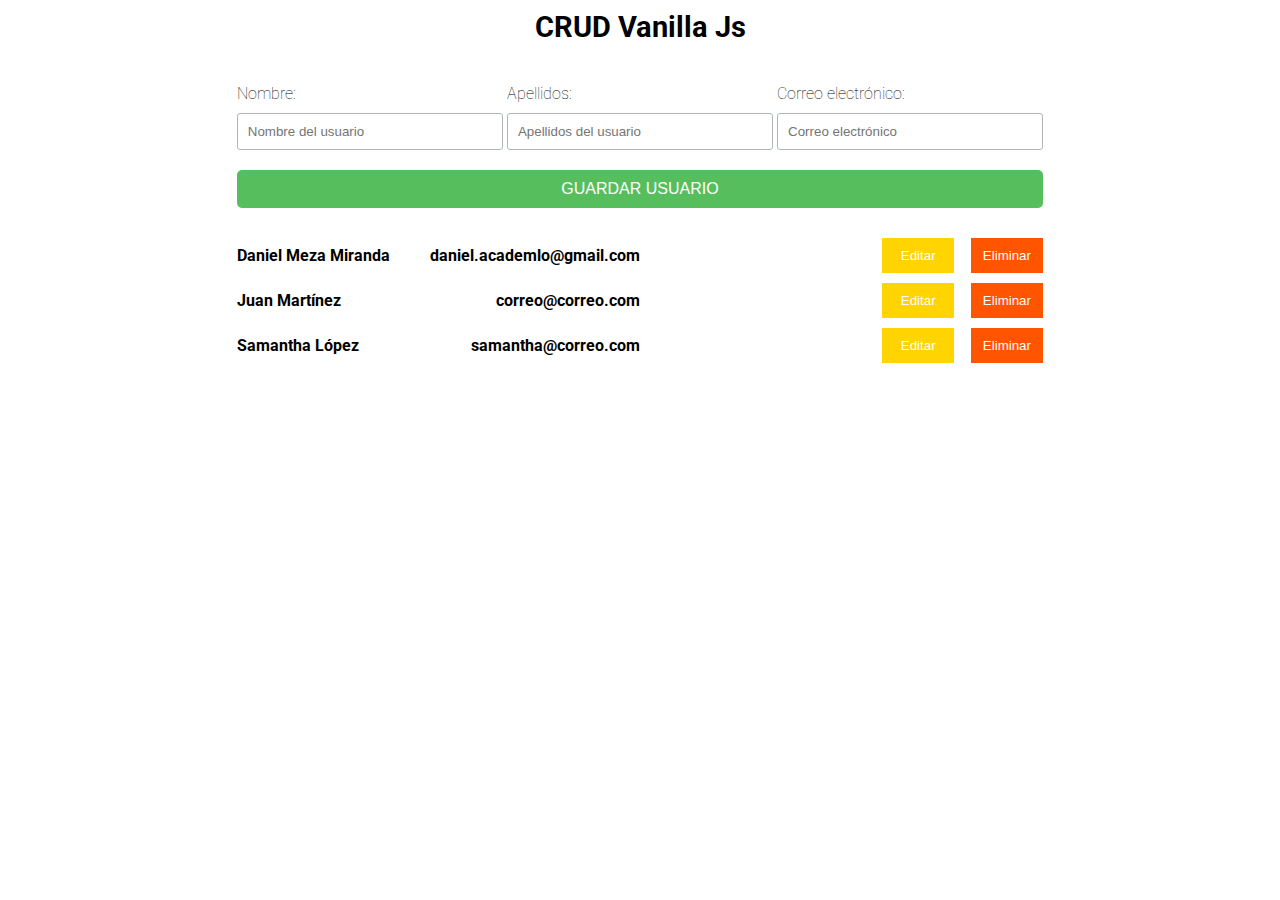
==== Crud - Ejercicio/index.html @ 57b3ed51 "se agregan archivos de ejercicio CRUD" ====
<!DOCTYPE html>
<html lang="en">
  <head>
    <meta charset="UTF-8" />
    <meta name="viewport" content="width=device-width, initial-scale=1.0" />
    <meta http-equiv="X-UA-Compatible" content="ie=edge" />
    <title>Document</title>

    <link rel="stylesheet" href="main.css" />
  </head>
  <body>
    <div class="container">
      <div class="title">
        <h3>
          CRUD Vanilla Js
        </h3>
      </div>

      <form action="" id="addUser">
        <div class="addUser">
          <div class="field">
            <label for="name">Nombre: </label>
            <input type="text" placeholder="Nombre del usuario" id="name" />
          </div>

          <div class="field">
            <label for="lastname">Apellidos: </label>
            <input
              type="text"
              placeholder="Apellidos del usuario"
              id="lastname"
            />
          </div>

          <div class="field">
            <label for="email">Correo electrónico: </label>
            <input type="text" placeholder="Correo electrónico" id="email" />
          </div>
        </div>
        <button type="submit" class="submitBtn" id="submitBtn">
          Guardar usuario
        </button>
        <button type="button" class="updateBtn" id="updateBtnSubmit">
          Editar usuario
        </button>
      </form>

      <div class="userList" id="userList"></div>
    </div>
    <!-- <script>
      let session = localStorage.getItem("session");
      console.log(typeof JSON.parse(session));
      if (!JSON.parse(session)) {
        window.location = "index.html";
      }
    </script> -->
    <script src="main.js"></script>
  </body>
</html>
---- Crud - Ejercicio/main.css ----
@import url("https://fonts.googleapis.com/css2?family=Roboto:wght@300;400;500&display=swap");

* {
  margin: 0;
  padding: 0;
}

.container {
  width: 90%;
  margin: auto;
  padding: 10px;
  font-family: "Roboto", sans-serif;
}

/* TÍTULO DE LA APP */

.title {
  width: 50%;
  margin: auto;
  text-align: center;
  font-size: 25px;
}

/* FORMULARIOS PARA AGREGAR USUARIO */

#addUser {
  width: 70%;
  margin: auto;
  margin-top: 30px;
  padding: 10px;
}

.addUser {
  width: 100%;
  display: flex;
  justify-content: space-between;
  align-items: center;
  flex-wrap: nowrap;
  box-sizing: border-box;
}

.field {
  width: 33%;
  display: flex;
  flex-direction: column;
}

.field label {
  margin-bottom: 10px;
  font-weight: lighter;
}

.field input {
  border: 1px solid #afb5b9;
  padding: 10px;
  border-radius: 3px;
  -webkit-border-radius: 3px;
  -moz-border-radius: 3px;
  -ms-border-radius: 3px;
  -o-border-radius: 3px;
}

.submitBtn,
.updateBtn {
  width: 100%;
  padding: 10px;
  border: none;
  background-color: #57be5d;
  color: #fff;
  text-transform: uppercase;
  font-size: 16px;
  margin-top: 20px;
  border-radius: 5px;
  -webkit-border-radius: 5px;
  -moz-border-radius: 5px;
  -ms-border-radius: 5px;
  -o-border-radius: 5px;
}

.updateBtn {
  display: none;
}

/* LISTA DE USUARIOS */

.userList {
  width: 70%;
  margin: auto;
  margin-top: 20px;
}

.userItem {
  width: 100%;
  display: flex;
  justify-content: space-between;
  align-items: center;
  margin-top: 10px;
}

.userInfo {
  width: 50%;
  display: flex;
  justify-content: space-between;
  align-items: center;
}

.actions {
  width: 20%;
  display: flex;
  justify-content: space-between;
  align-items: center;
}

.actions button {
  width: 45%;
  border: none;
  padding: 10px;
  color: #fff;
}

.update {
  background-color: #ffd400;
}

.delete {
  background-color: #ff5400;
}
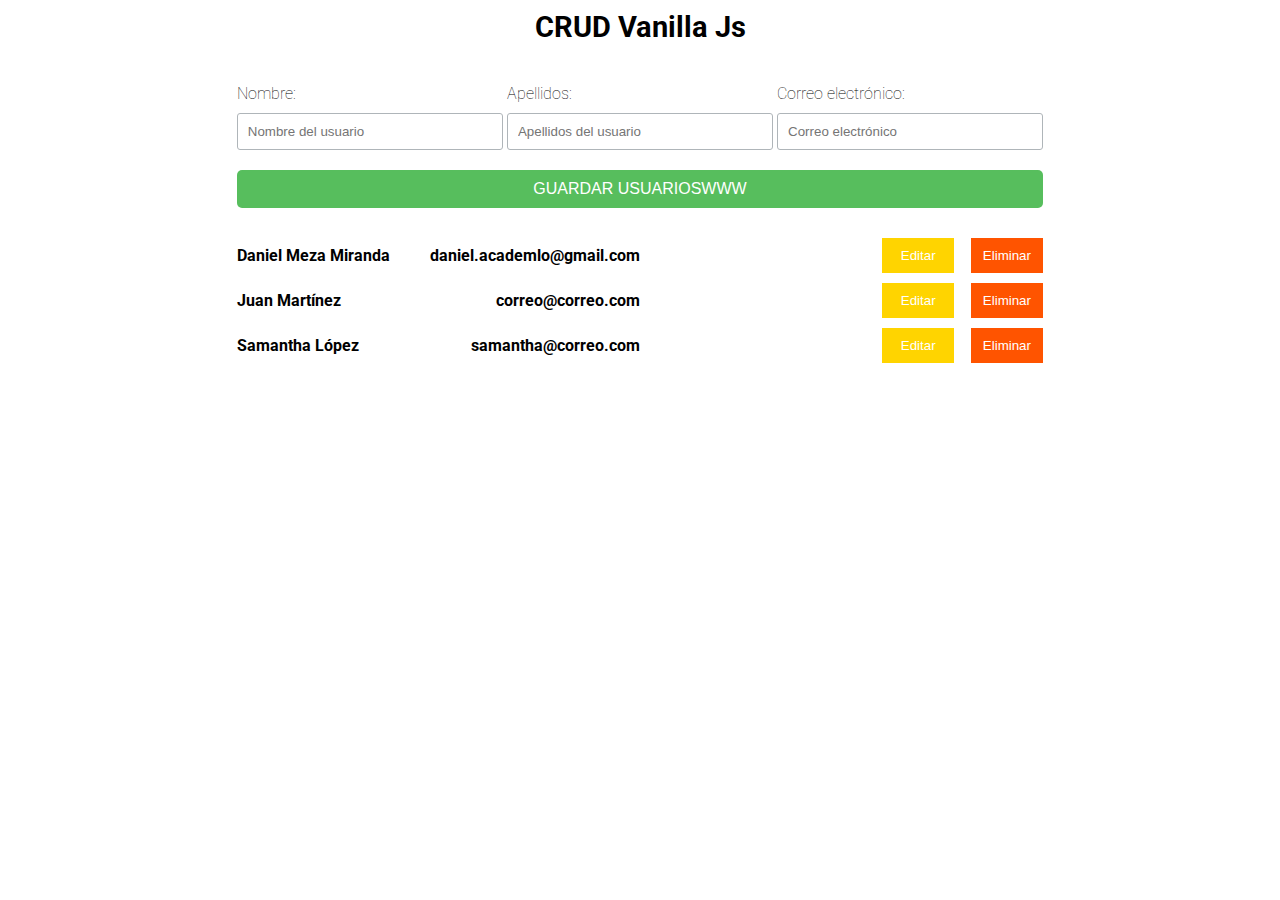
==== commit 30c753c4: "avance de ejercicio CRUD autos" ====
--- a/Crud - Ejercicio/index.html
+++ b/Crud - Ejercicio/index.html
@@ -38,13 +38,17 @@
           </div>
         </div>
         <button type="submit" class="submitBtn" id="submitBtn">
-          Guardar usuario
+          Guardar usuarioswww
         </button>
         <button type="button" class="updateBtn" id="updateBtnSubmit">
           Editar usuario
         </button>
       </form>
 
+
+
+
+      <!-- Div en la que mostraremos la lista del crud -->
       <div class="userList" id="userList"></div>
     </div>
     <!-- <script>
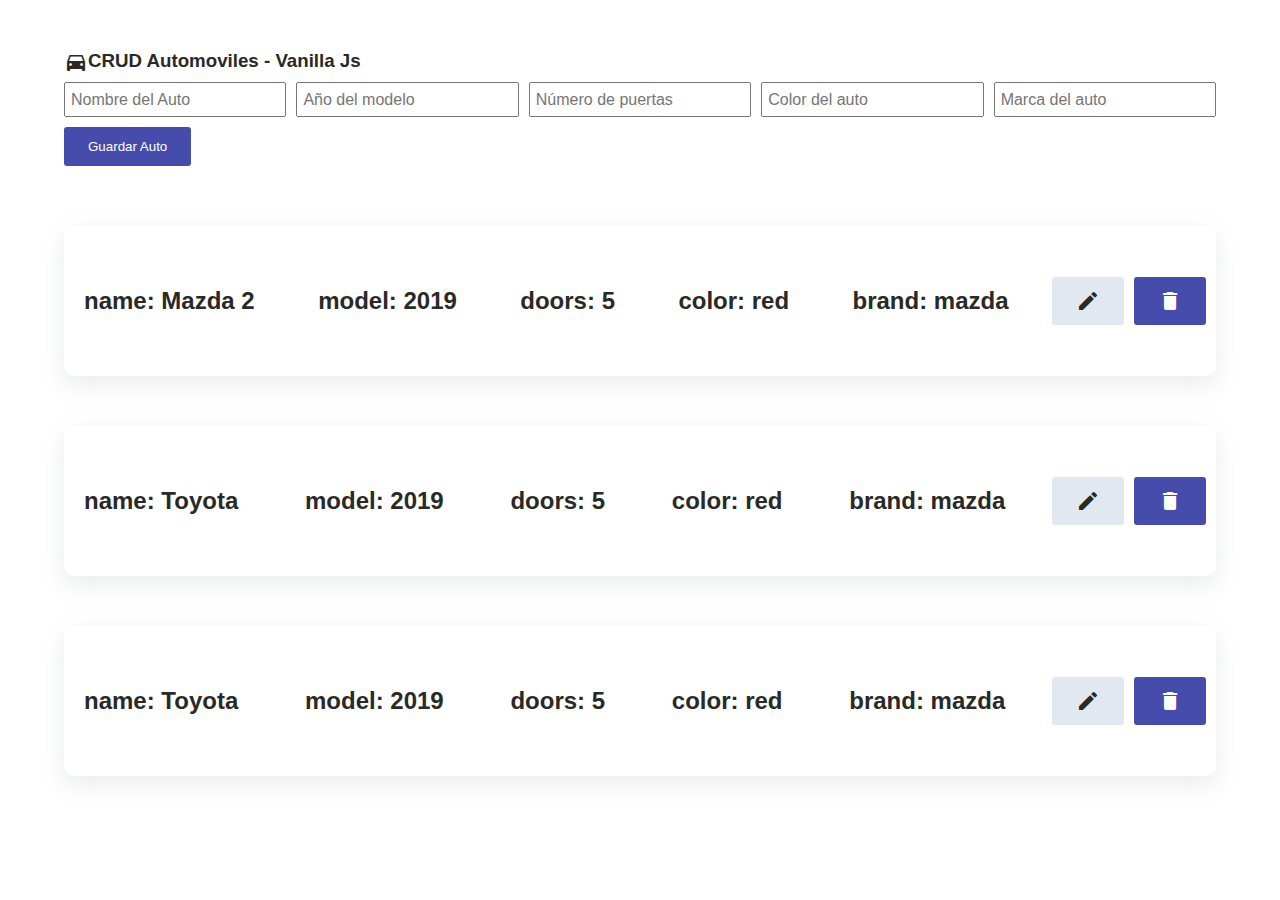
==== commit 16d2aab4: "quite limpiar cambios cuando no termina de llenar todo el formulario" ====
--- a/Crud - Ejercicio/index.html
+++ b/Crud - Ejercicio/index.html
@@ -1,63 +1,57 @@
 <!DOCTYPE html>
 <html lang="en">
-  <head>
-    <meta charset="UTF-8" />
-    <meta name="viewport" content="width=device-width, initial-scale=1.0" />
-    <meta http-equiv="X-UA-Compatible" content="ie=edge" />
-    <title>Document</title>
+<head>
+    <meta charset="UTF-8">
+    <meta http-equiv="X-UA-Compatible" content="IE=edge">
+    <meta name="viewport" content="width=device-width, initial-scale=1.0">
+    <link rel="stylesheet" href="crud-styles.css"> 
+    <link href="https://fonts.googleapis.com/icon?family=Material+Icons" rel="stylesheet">
+    <title>CRUD - Francisco Vento</title>
+</head>
+<body>
+    
+    <div class="container">
+        <div class="title">
+          <h3>
+            <span class="material-icons">
+                directions_car
+                </span>
+            CRUD Automoviles - Vanilla Js
+          </h3>
+        </div>
+        
+        <form action="" id="Formulario">
+            <div class="inputs-section">
+              <input class="input" type="text" placeholder="Nombre del Auto" id="name" />
+              <input class="input" type="text" placeholder="Año del modelo" id="model"/>
+              <input class="input" type="text" placeholder="Número de puertas" id="doors" />
+              <input class="input" type="text" placeholder="Color del auto" id="color" />
+              <input class="input" type="text" placeholder="Marca del auto" id="brand" />
+            </div>
+            <div class="btn-section">
+              <button type="submit" class="btns BtnGuardar" id="BtnGuardar">Guardar Auto</button>
+            </div>
+        </form>
+    </div>
 
-    <link rel="stylesheet" href="main.css" />
-  </head>
-  <body>
-    <div class="container">
-      <div class="title">
-        <h3>
-          CRUD Vanilla Js
-        </h3>
-      </div>
+    <div id="container-tarjetas">
+       
+       
+    </div>
 
-      <form action="" id="addUser">
-        <div class="addUser">
-          <div class="field">
-            <label for="name">Nombre: </label>
-            <input type="text" placeholder="Nombre del usuario" id="name" />
-          </div>
-
-          <div class="field">
-            <label for="lastname">Apellidos: </label>
-            <input
-              type="text"
-              placeholder="Apellidos del usuario"
-              id="lastname"
-            />
-          </div>
-
-          <div class="field">
-            <label for="email">Correo electrónico: </label>
-            <input type="text" placeholder="Correo electrónico" id="email" />
-          </div>
-        </div>
-        <button type="submit" class="submitBtn" id="submitBtn">
-          Guardar usuarioswww
-        </button>
-        <button type="button" class="updateBtn" id="updateBtnSubmit">
-          Editar usuario
-        </button>
-      </form>
-
-
-
-
-      <!-- Div en la que mostraremos la lista del crud -->
-      <div class="userList" id="userList"></div>
-    </div>
-    <!-- <script>
-      let session = localStorage.getItem("session");
-      console.log(typeof JSON.parse(session));
-      if (!JSON.parse(session)) {
-        window.location = "index.html";
-      }
-    </script> -->
-    <script src="main.js"></script>
-  </body>
-</html>
+     <!-- <div class="Tarjeta">
+            <div class="Tarjeta-datos">
+                <h2 class="item">BMW Serie 5</h2>
+                <h2 class="item">2021</h2>
+                <h5 class="item">Número de puertas: 5</h5>
+                <h2 class="item">Rojo</h2>
+                <h2 class="item">BMW</h2>
+            </div>
+            <div class="Tarjeta-Btns">
+                <button class="item-1 btns btns_secondary BtnEditar" id="BtnEditar"><span class="material-icons">edit</span></button>
+                <button class="item-1 btns BtnEliminar" id="BtnEliminar"><span class="material-icons icons-2">delete</span></button>
+            </div>
+        </div> -->
+    <script src="crud-js.js"></script>
+</body>
+</html>--- a/Crud - Ejercicio/crud-styles.css
+++ b/Crud - Ejercicio/crud-styles.css
@@ -0,0 +1,118 @@
+/* Reset */
+
+*{
+    margin: 0;
+    padding: 0;
+    box-sizing: border-box;
+    font-family: 'Montserrat', sans-serif;
+    color: #292928;
+}
+
+
+@media screen and (max-width: 750px ) {
+    h2 {
+        font-size: 18px;
+    }
+}
+
+.container, #container-tarjetas{
+    width: 90%;
+    margin: auto;
+    margin-top: 50px;
+}
+
+/* Helpers */
+
+.btns {
+    display: inline-block;
+    background-color: #464CAC;
+    padding: 12px 24px;
+    border-radius: 3px;
+    color: #fff;
+    margin-top: 10px;
+    margin-bottom: 10px;
+    margin-right: 10px;
+    border: none;
+    transition: 0.5s;
+}
+
+.btns_secondary{
+    background-color: #E1E8F1;
+    color: #464CAC;
+}
+
+.btns:hover{
+    background-color: #6f77df; 
+}
+
+.btns_secondary:hover{
+    background-color: #E1E8F1 !important;
+}
+
+.btns:hover{
+    background-color: #6f77df; 
+}
+
+.material-icons{
+    float: left;
+    
+}
+
+.icons-2{
+    color: white;
+}
+
+
+/* CSS form */
+.inputs-section{
+    display: flex;
+    justify-content: space-between;
+    flex-wrap: wrap;
+    gap: 10px;
+    margin-top: 10px;
+
+}
+
+.input{
+    flex-grow: 1;
+    font-size: 16px;
+    height: 35px;
+    padding-left: 5px;
+}
+
+/* Tarjetas de autos */
+.Tarjeta {
+    display: flex;
+    align-items: center;
+    flex-wrap: wrap;
+    min-height: 150px;
+    /* background-color: seashell;  */
+    justify-content: center;
+    border-radius: 10px;
+    box-shadow: rgba(149, 157, 165, 0.2) 0px 8px 24px;
+    margin-top: 50px;
+}
+.Tarjeta-datos{
+    display: flex;
+    align-items: center;
+    flex-wrap: wrap;
+    flex-grow: 10;
+}
+
+@media screen and (max-width: 750px) {
+    .Tarjeta-datos{
+        flex-direction: column;
+        align-items: flex-start;
+        gap: 5px;
+    }
+    .Tarjeta{
+        margin-top: 20px;
+    }
+}
+
+.item{
+    flex-grow: 1;
+    padding-left: 20px;
+}
+
+
